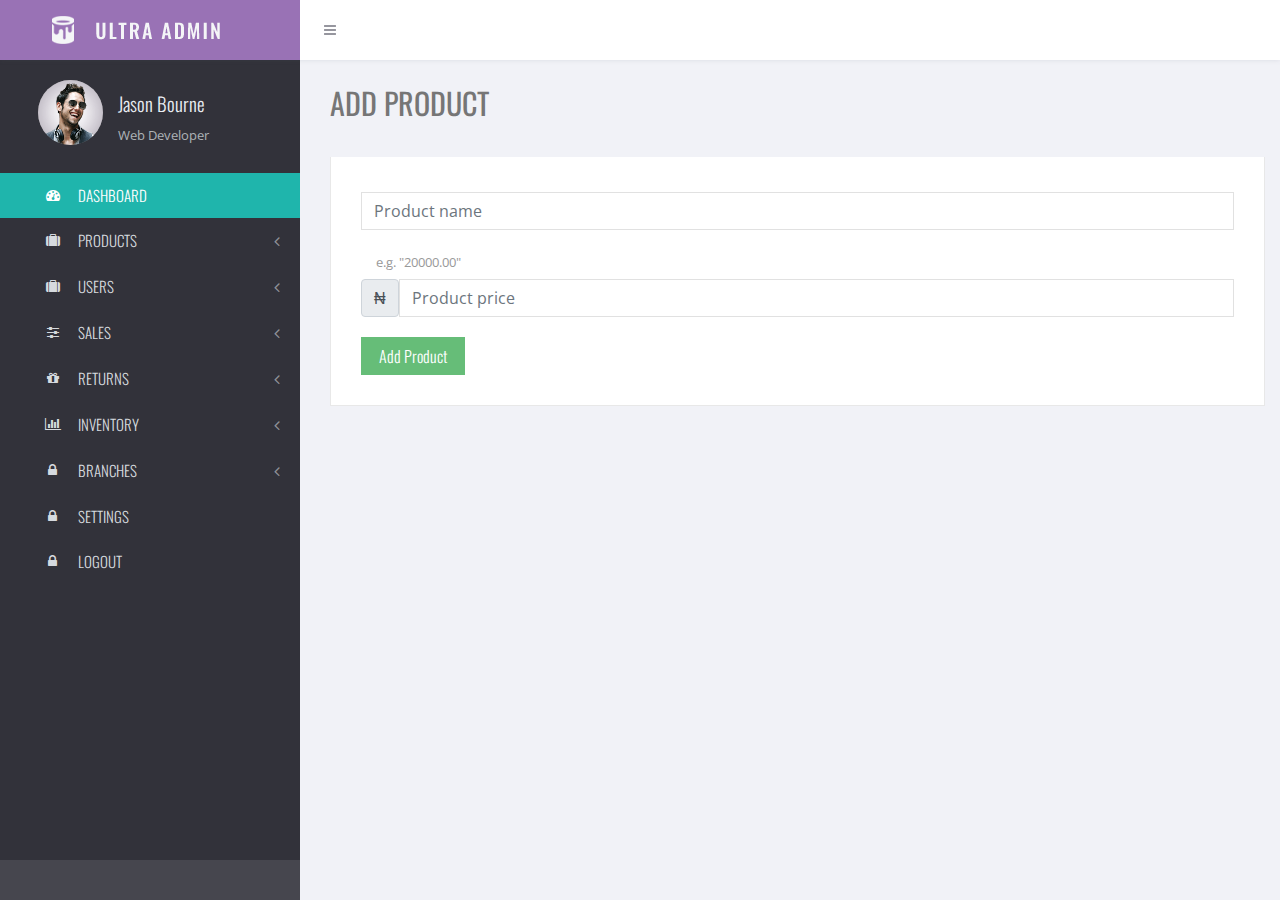
==== frontend/add-products.html @ 8643bc35 "new commit" ====
<!DOCTYPE html>
<html class=" ">
    <head>
        <!-- 
         * @Package: Ultra Admin - Responsive Theme
         * @Subpackage: Bootstrap
         * @Version: B4-1.3
         * This file is part of Ultra Admin Theme.
        -->
        <meta http-equiv="content-type" content="text/html;charset=UTF-8" />
        <meta charset="utf-8" />
        <title>Salestraka : Add Product</title>
        <meta name="viewport" content="width=device-width, initial-scale=1.0, maximum-scale=1.0, user-scalable=no" />
        <meta content="" name="description" />
        <meta content="" name="author" />

        <link rel="shortcut icon" href="assets/images/favicon.png" type="image/x-icon" />    <!-- Favicon -->
        <link rel="apple-touch-icon-precomposed" href="assets/images/apple-touch-icon-57-precomposed.png">	<!-- For iPhone -->
        <link rel="apple-touch-icon-precomposed" sizes="114x114" href="assets/images/apple-touch-icon-114-precomposed.png">    <!-- For iPhone 4 Retina display -->
        <link rel="apple-touch-icon-precomposed" sizes="72x72" href="assets/images/apple-touch-icon-72-precomposed.png">    <!-- For iPad -->
        <link rel="apple-touch-icon-precomposed" sizes="144x144" href="assets/images/apple-touch-icon-144-precomposed.png">    <!-- For iPad Retina display -->

        <!-- CORE CSS FRAMEWORK - START -->
        <link href="assets/plugins/pace/pace-theme-flash.css" rel="stylesheet" type="text/css" media="screen"/>
        <link href="assets/plugins/bootstrap/css/bootstrap.min.css" rel="stylesheet" type="text/css"/>
        <link href="assets/fonts/font-awesome/css/font-awesome.css" rel="stylesheet" type="text/css"/>
        <link href="assets/css/animate.min.css" rel="stylesheet" type="text/css"/>
        <link href="assets/plugins/perfect-scrollbar/perfect-scrollbar.css" rel="stylesheet" type="text/css"/>
        <!-- CORE CSS FRAMEWORK - END -->

        <!-- OTHER SCRIPTS INCLUDED ON THIS PAGE - START --> 
        <!-- OTHER SCRIPTS INCLUDED ON THIS PAGE - END --> 

        <!-- CORE CSS TEMPLATE - START -->
        <link href="assets/css/style.css" rel="stylesheet" type="text/css"/>
        <link href="assets/css/responsive.css" rel="stylesheet" type="text/css"/>
        <!-- CORE CSS TEMPLATE - END -->

    </head>
    <!-- END HEAD -->

    <!-- BEGIN BODY -->
    <body class=" ">
        <!-- START TOPBAR -->
        <div class='page-topbar '>
            <div class='logo-area'>

            </div>
            <div class='quick-area'>
                <div class='float-left'>
                    <ul class="info-menu left-links list-inline list-unstyled">
                        <li class="sidebar-toggle-wrap list-inline-item">
                            <a href="#" data-toggle="sidebar" class="sidebar_toggle">
                                <i class="fa fa-bars"></i>
                            </a>
                        </li>
                    </ul>
                </div>				
            </div>

        </div>
        <!-- END TOPBAR -->
        <!-- START CONTAINER -->
        <div class="page-container row-fluid">

            <!-- SIDEBAR - START -->
            <div class="page-sidebar ">

                <!-- MAIN MENU - START -->
                <div class="page-sidebar-wrapper" id="main-menu-wrapper"> 

                    <!-- USER INFO - START -->
                    <div class="profile-info row">

                        <div class="profile-image col-lg-4 col-md-4 col-4">
                            <a href="profile.html">
                                <img src="data/profile/profile.png" class="img-fluid rounded-circle">
                            </a>
                        </div>

                        <div class="profile-details col-lg-8 col-md-8 col-8">

                            <h3>
                                <a href="profile.html">Jason Bourne</a>

                                <!-- Available statuses: online, idle, busy, away and offline -->
                                <span class="profile-status online"></span>
                            </h3>

                            <p class="profile-title">Web Developer</p>

                        </div>

                    </div>
                    <!-- USER INFO - END -->



                    <ul class='wraplist'>	


                        <li class="open"> 
                            <a href="index.html">
                                <i class="fa fa-dashboard"></i>
                                <span class="title">Dashboard</span>
                            </a>
                        </li>
                        
                        <li class=""> 
                            <a href="javascript:;">
                                <i class="fa fa-suitcase"></i>
                                <span class="title">PRODUCTS</span>
                                <span class="arrow "></span>
                            </a>
                            <ul class="sub-menu" >
                                <li>
                                    <a class="" href="add-products.html" >Add product</a>
                                </li>
                                <li>
                                    <a class="" href="manage-products.html" >Manage Products</a>
                                </li>
                            </ul>
                        </li>
                        <li class=""> 
                            <a href="javascript:;">
                                <i class="fa fa-suitcase"></i>
                                <span class="title">USERS</span>
                                <span class="arrow "></span>
                            </a>
                            <ul class="sub-menu" >
                                <li>
                                    <a class="" href="register-user.html" >Register User</a>
                                </li>
                                <li>
                                    <a class="" href="manage-users.html" >Manage Users</a>
                                </li>
                            </ul>
                        </li>
                        <li class=""> 
                            <a href="javascript:;">
                                <i class="fa fa-sliders"></i>
                                <span class="title">SALES</span>
                                <span class="arrow "></span>
                            </a>
                            <ul class="sub-menu" >
                                <li>
                                    <a class="" href="record-sale.html" >Record Sale</a>
                                </li>
                                <li>
                                    <a class="" href="manage-branch-sales.html" >Manage Branch Sales</a>
                                </li>
                                <li>
                                    <a class="" href="manage-general-sales.html" >Manage General Sales</a>
                                </li>
                            </ul>
                        </li>
                        <li class=""> 
                            <a href="javascript:;">
                                <i class="fa fa-gift"></i>
                                <span class="title">RETURNS</span>
                                <span class="arrow "></span>
                            </a>
                            <ul class="sub-menu" >
                                <li>
                                    <a class="" href="record-return.html" >Record Return</a>
                                </li>
                                <li>
                                    <a class="" href="manage-branch-returns.html" >Manage Branch Returns</a>
                                </li>
                                <li>
                                    <a class="" href="manage-general-returns.html" >Manage General Returns</a>
                                </li>
                            </ul>
                        </li>
                        <li class=""> 
                            <a href="javascript:;">
                                <i class="fa fa-bar-chart"></i>
                                <span class="title">INVENTORY</span>
                                <span class="arrow "></span>
                            </a>
                            <ul class="sub-menu" >
                                <li>
                                    <a class="" href="add-to-inventory.html" >Add to Inventory</a>
                                </li>
                                <li>
                                    <a class="" href="manage-branch-inventory.html" >Manage Branch Inventory</a>
                                </li>
                                <li>
                                    <a class="" href="manage-general-inventory.html" >Manage General Inventory</a>
                                </li>
                            </ul>
                        </li>
                        <li class=""> 
                            <a href="javascript:;">
                                <i class="fa fa-lock"></i>
                                <span class="title">BRANCHES</span>
                                <span class="arrow "></span>
                            </a>
                            <ul class="sub-menu" >
                                <li>
                                    <a class="" href="create-branch.html" >Create Branch</a>
                                </li>
                                <li>
                                    <a class="" href="manage-branches.html" >Manage Branches</a>
                                </li>
                            </ul>
                        </li>
                        <li class=""> 
                            <a href="settings.html">
                                <i class="fa fa-lock"></i>
                                <span class="title">SETTINGS</span>
                            </a>
                        </li>
                        <li class=""> 
                            <a href="login.html">
                                <i class="fa fa-lock"></i>
                                <span class="title">LOGOUT</span>
                            </a>
                        </li>
                    </ul>

                </div>
                <!-- MAIN MENU - END -->

                <div class="project-info">

                </div>

            </div>
            <!--  SIDEBAR - END -->
            <!-- START CONTENT -->
            <section id="main-content" class=" ">
                <section class="wrapper main-wrapper">

                    <div class='col-xl-12 col-lg-12 col-md-12 col-12'>
                        <div class="page-title">

                            <div class="float-left">
                                <h1 class="title">Add Product</h1>                            
                            </div>

                        </div>
                    </div>
                    <div class="clearfix"></div>

                    <div class="row margin-0">
                        <div class="col-xl-12">
                            <section class="box ">
                                <div class="content-body">    
                                    <div class="row">
                                        <div class="col-lg-12 col-md-12 col-12">


                                            <form id="add_product" action="javascript:;">

                                                <div class="form-group">
                                                    <div class="controls">
                                                        <input type="text" class="form-control" id="productname" name="productname" placeholder="Product name">
                                                    </div>
                                                </div>

                                                <div class="form-group">
                                                    <span class="desc">e.g. "20000.00"</span>
                                                    <div class="controls">
                                                        <div class="input-group">
                                                            <span class="input-group-text">₦</span>
                                                            <input type="number" step="0.01" class="form-control" id="price" name="price" placeholder="Product price" required>
                                                        </div>
                                                    </div>
                                                </div>

                                                <div>
                                                    <button type="submit" class="btn btn-success">Add Product</button>
                                                </div>
                                            </form>
                                        </div>
                                    </div>
                                </div>
                            </section>
                        </div>
                    </div>  








                </section>
            </section>
            <!-- END CONTENT -->
    
        </div>
        <!-- END CONTAINER -->
        <!-- LOAD FILES AT PAGE END FOR FASTER LOADING -->


        <!-- CORE JS FRAMEWORK - START --> 
        <script src="assets/js/jquery-3.4.1.min.js" type="text/javascript"></script> 
        <script src="assets/js/popper.min.js" type="text/javascript"></script> 
        <!-- <script src="assets/js/jquery.easing.min.js" type="text/javascript"></script>  -->
        <script src="assets/plugins/bootstrap/js/bootstrap.min.js" type="text/javascript"></script> 
        <script src="assets/plugins/pace/pace.min.js" type="text/javascript"></script>  

        <script src="assets/plugins/perfect-scrollbar/perfect-scrollbar.min.js" type="text/javascript"></script> 
        <script src="assets/plugins/viewport/viewportchecker.js" type="text/javascript"></script>  
        <!-- CORE JS FRAMEWORK - END --> 


        <!-- OTHER SCRIPTS INCLUDED ON THIS PAGE - START --> 
        <script src="assets/plugins/jquery-validation/js/jquery.validate.min.js" type="text/javascript"></script> <script src="assets/plugins/jquery-validation/js/additional-methods.min.js" type="text/javascript"></script> <script src="assets/js/form-validation.js" type="text/javascript"></script> <!-- OTHER SCRIPTS INCLUDED ON THIS PAGE - END --> 


        <!-- CORE TEMPLATE JS - START --> 
        <script src="assets/js/scripts.js" type="text/javascript"></script> 
        <!-- END CORE TEMPLATE JS - END --> 

        <!-- Sidebar Graph - START --> 
        <script src="assets/plugins/sparkline-chart/jquery.sparkline.min.js" type="text/javascript"></script>
        <script src="assets/js/chart-sparkline.js" type="text/javascript"></script>
        <!-- Sidebar Graph - END --> 
    </body>
</html>
---- frontend/assets/plugins/pace/pace-theme-flash.css ----
.pace {
  -webkit-pointer-events: none;
  pointer-events: none;
  -webkit-user-select: none;
  -moz-user-select: none;
  user-select: none;
}

.pace-inactive {
  display: none;
}

.pace .pace-progress {
  background: #29d;
  position: fixed;
  z-index: 2000;
  top: 0;
  right: 100%;
  width: 100%;
  height: 2px;
}

.pace .pace-progress-inner {
  display: block;
  position: absolute;
  right: 0px;
  width: 100px;
  height: 100%;
  box-shadow: 0 0 10px #29d, 0 0 5px #29d;
  opacity: 1.0;
  -webkit-transform: rotate(3deg) translate(0px, -4px);
  -moz-transform: rotate(3deg) translate(0px, -4px);
  -ms-transform: rotate(3deg) translate(0px, -4px);
  -o-transform: rotate(3deg) translate(0px, -4px);
  transform: rotate(3deg) translate(0px, -4px);
}

.pace .pace-activity {
  display: block;
  position: fixed;
  z-index: 2000;
  top: 15px;
  right: 15px;
  width: 14px;
  height: 14px;
  border: solid 2px transparent;
  border-top-color: #29d;
  border-left-color: #29d;
  border-radius: 10px;
  -webkit-animation: pace-spinner 400ms linear infinite;
  -moz-animation: pace-spinner 400ms linear infinite;
  -ms-animation: pace-spinner 400ms linear infinite;
  -o-animation: pace-spinner 400ms linear infinite;
  animation: pace-spinner 400ms linear infinite;
}

@-webkit-keyframes pace-spinner {
  0% { -webkit-transform: rotate(0deg); transform: rotate(0deg); }
  100% { -webkit-transform: rotate(360deg); transform: rotate(360deg); }
}
@-moz-keyframes pace-spinner {
  0% { -moz-transform: rotate(0deg); transform: rotate(0deg); }
  100% { -moz-transform: rotate(360deg); transform: rotate(360deg); }
}
@-o-keyframes pace-spinner {
  0% { -o-transform: rotate(0deg); transform: rotate(0deg); }
  100% { -o-transform: rotate(360deg); transform: rotate(360deg); }
}
@-ms-keyframes pace-spinner {
  0% { -ms-transform: rotate(0deg); transform: rotate(0deg); }
  100% { -ms-transform: rotate(360deg); transform: rotate(360deg); }
}
@keyframes pace-spinner {
  0% { transform: rotate(0deg); transform: rotate(0deg); }
  100% { transform: rotate(360deg); transform: rotate(360deg); }
}
---- frontend/assets/plugins/perfect-scrollbar/perfect-scrollbar.css ----
/*
 * Container style
 */
.ps {
  overflow: hidden !important;
  overflow-anchor: none;
  -ms-overflow-style: none;
  touch-action: auto;
  -ms-touch-action: auto;
}

/*
 * Scrollbar rail styles
 */
.ps__rail-x {
  display: none;
  opacity: 0;
  transition: background-color .2s linear, opacity .2s linear;
  -webkit-transition: background-color .2s linear, opacity .2s linear;
  height: 15px;
  /* there must be 'bottom' or 'top' for ps__rail-x */
  bottom: 0px;
  /* please don't change 'position' */
  position: absolute;
}

.ps__rail-y {
  display: none;
  opacity: 0;
  transition: background-color .2s linear, opacity .2s linear;
  -webkit-transition: background-color .2s linear, opacity .2s linear;
  width: 15px;
  /* there must be 'right' or 'left' for ps__rail-y */
  right: 0;
  /* please don't change 'position' */
  position: absolute;
}

.ps--active-x > .ps__rail-x,
.ps--active-y > .ps__rail-y {
  display: block;
  background-color: transparent;
}

.ps:hover > .ps__rail-x,
.ps:hover > .ps__rail-y,
.ps--focus > .ps__rail-x,
.ps--focus > .ps__rail-y,
.ps--scrolling-x > .ps__rail-x,
.ps--scrolling-y > .ps__rail-y {
  opacity: 0.6;
}

.ps__rail-x:hover,
.ps__rail-y:hover,
.ps__rail-x:focus,
.ps__rail-y:focus {
  background-color: transparent;
  opacity: 0.9;
}

/*
 * Scrollbar thumb styles
 */
.ps__thumb-x {
  background-color: rgba(130,130,138,.6);
  border-radius: 0px;
  transition: background-color .2s linear, height .2s ease-in-out;
  -webkit-transition: background-color .2s linear, height .2s ease-in-out;
  height: 6px;
  /* there must be 'bottom' for ps__thumb-x */
  bottom: 2px;
  /* please don't change 'position' */
  position: absolute;
}

.ps__thumb-y {
  background-color: rgba(130,130,138,.6);
  border-radius: 0px;
  transition: background-color .2s linear, width .2s ease-in-out;
  -webkit-transition: background-color .2s linear, width .2s ease-in-out;
  width: 6px;
  /* there must be 'right' for ps__thumb-y */
  right: 2px;
  /* please don't change 'position' */
  position: absolute;
}

.ps__rail-x:hover > .ps__thumb-x,
.ps__rail-x:focus > .ps__thumb-x {
  background-color: transparent;
  height: 6px;
}

.ps__rail-y:hover > .ps__thumb-y,
.ps__rail-y:focus > .ps__thumb-y {
  background-color: transparent;
  width: 6px;
}

/* MS supports */
@supports (-ms-overflow-style: none) {
  .ps {
    overflow: auto !important;
  }
}

@media screen and (-ms-high-contrast: active), (-ms-high-contrast: none) {
  .ps {
    overflow: auto !important;
  }
}
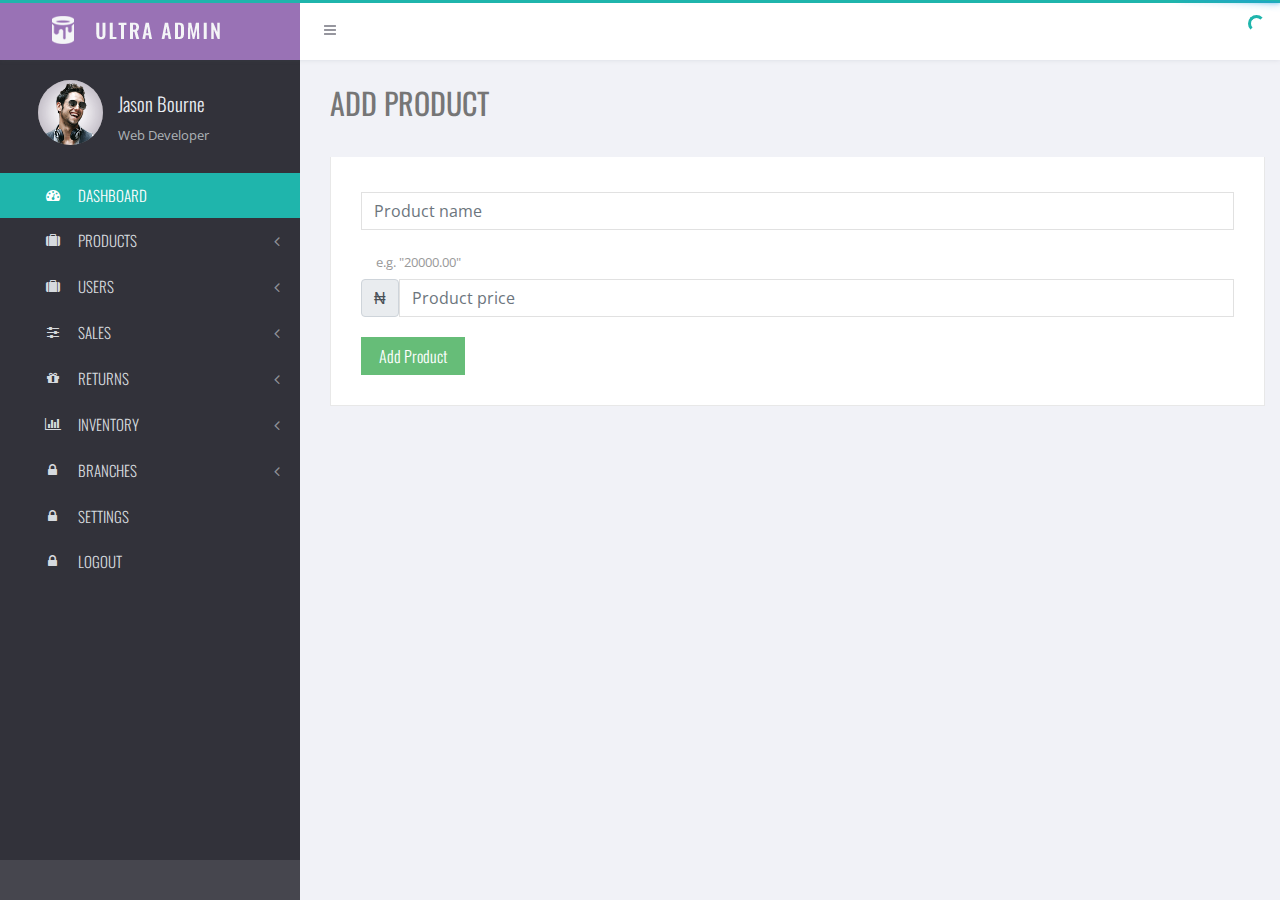
==== commit 6f07ab75: "new commit" ====
--- a/frontend/add-products.html
+++ b/frontend/add-products.html
@@ -54,8 +54,36 @@
                                 <i class="fa fa-bars"></i>
                             </a>
                         </li>
+                        <li class="message-toggle-wrapper list-inline-item">
+                            
+                            <ul class="dropdown-menu messages animated fadeIn">
+
+                                <li class="list dropdown-item">
+
+                                    <ul class="dropdown-menu-list list-unstyled ps-scrollbar">
+                                        
+                                    </ul>
+                                </li>
+                            </ul>
+
+                        </li>
+                        <li class="notify-toggle-wrapper list-inline-item">
+                            
+                            <ul class="dropdown-menu notifications animated fadeIn">
+                                
+                            </ul>
+                        </li>
+                        <li class="d-sm-none d-none searchform list-inline-item">
+                            
+                        </li>
                     </ul>
-                </div>				
+                </div>
+                <div class='float-right'>
+                    <ul class="info-menu right-links list-inline list-unstyled">
+                        
+                    </ul>			
+                </div>		
+            </div>				
             </div>
 
         </div>
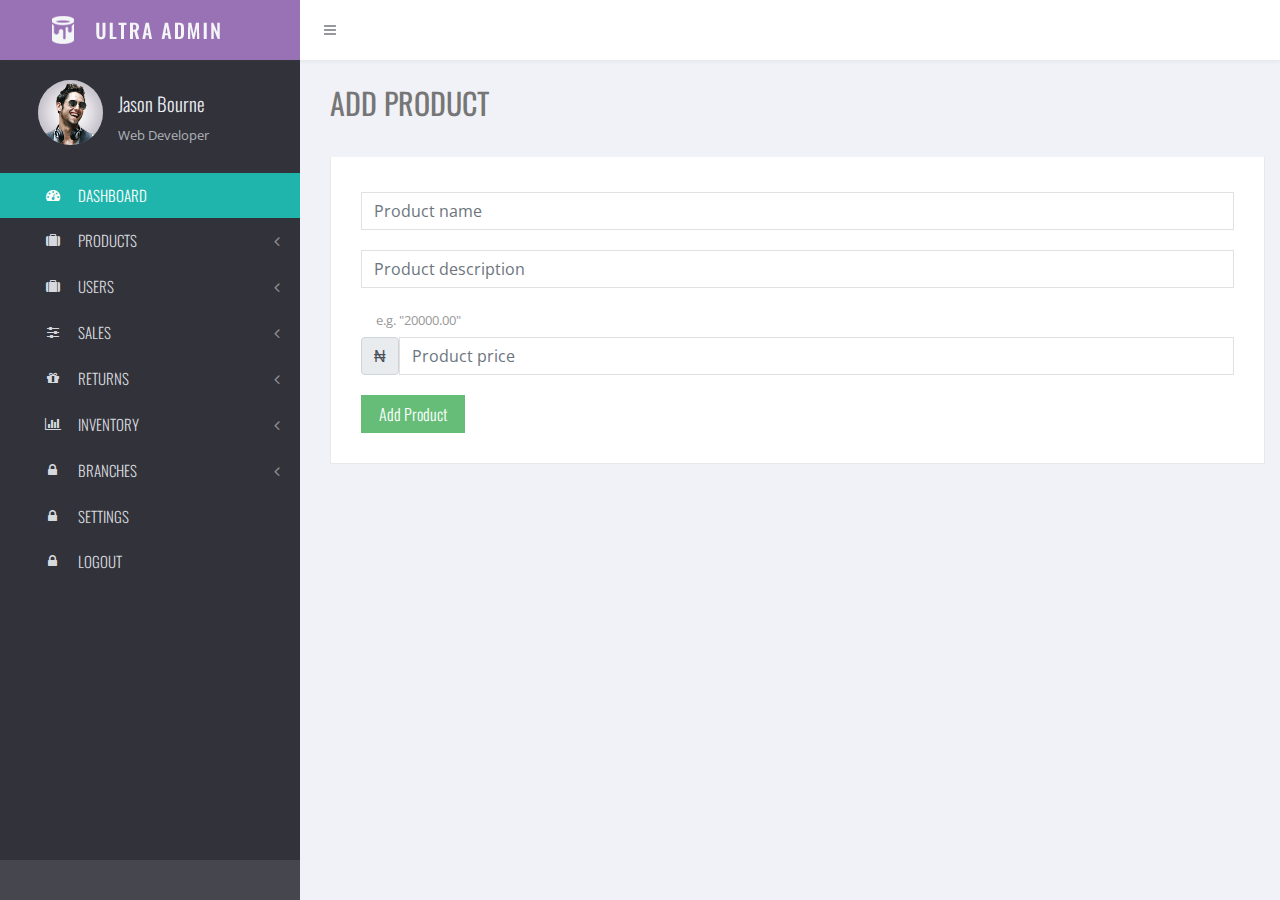
==== commit d3c6e5b2: "implemented users and branches frontend to call from backend" ====
--- a/frontend/add-products.html
+++ b/frontend/add-products.html
@@ -283,7 +283,13 @@
 
                                                 <div class="form-group">
                                                     <div class="controls">
-                                                        <input type="text" class="form-control" id="productname" name="productname" placeholder="Product name">
+                                                        <input type="text" class="form-control" id="productname" name="productname" placeholder="Product name" required>
+                                                    </div>
+                                                </div>
+
+                                                <div class="form-group">
+                                                    <div class="controls">
+                                                        <input type="text" class="form-control" id="desc" name="desc" placeholder="Product description">
                                                     </div>
                                                 </div>
 
@@ -348,6 +354,66 @@
         <script src="assets/plugins/sparkline-chart/jquery.sparkline.min.js" type="text/javascript"></script>
         <script src="assets/js/chart-sparkline.js" type="text/javascript"></script>
         <!-- Sidebar Graph - END --> 
+
+        <script>
+            document.addEventListener("DOMContentLoaded", function() {
+            const form = document.getElementById('add_product');
+            
+            form.addEventListener('submit', function(event) {
+                event.preventDefault();
+
+                // Gather form data
+                const productName = document.getElementById('productname').value;
+                const desc = document.getElementById('desc').value;
+                const price = document.getElementById('price').value;
+                let accessToken = sessionStorage.getItem('access');
+
+                if (accessToken) {
+                    accessToken = accessToken.replace(/^"|"$/g, '').trim();  // Remove any extra quotes and trim spaces
+                }
+
+                if (!accessToken) {
+                    alert('You are not authorized to perform this operation');
+                    return;
+                }
+
+                // Prepare the data to send
+                const data = {
+                    productname: productName,
+                    desc: desc,
+                    price: price,
+                };
+
+                // Use fetch to send the POST request
+                fetch('http://localhost:8000/api/salestrakav2/products/', {
+                    method: 'POST', // HTTP method
+                    headers: {
+                        'Authorization': `Bearer ${accessToken}`,
+                        'Content-Type': 'application/json',
+                    },
+                    body: JSON.stringify(data),
+                })
+                .then(response => {
+                    if (response.ok) {
+                        return response.json(); // Parse the JSON response
+                    } else {
+                        return response.json().then(errorData => {
+                            throw new Error(`Error ${response.status}: ${errorData.message || 'Failed to add product'}`);
+                        });
+                    }
+                })
+                .then(data => {
+                    console.log('Product added successfully:', data);
+                    alert('Product added successfully!');
+                    form.reset(); // Reset the form fields
+                })
+                .catch(error => {
+                    console.error('Error:', error);
+                    alert('Error adding product');
+                });
+            });
+        });
+        </script>
     </body>
 </html>
 
